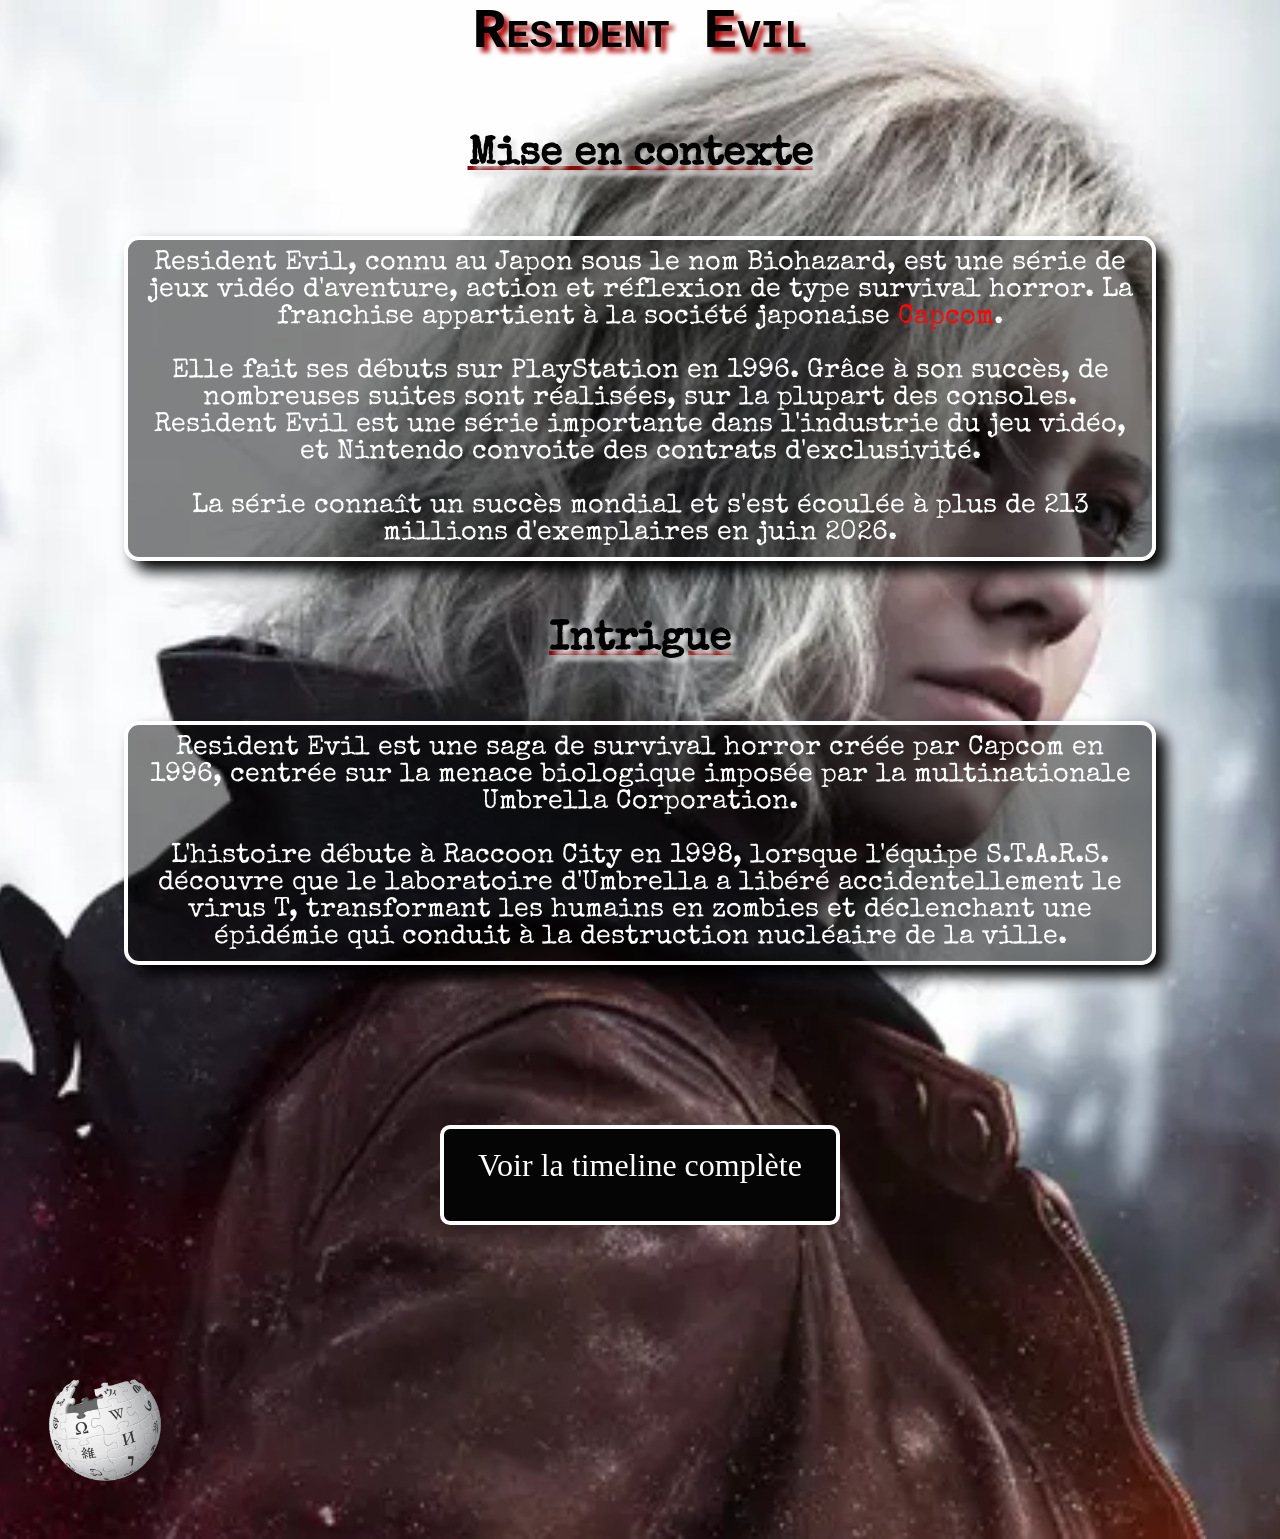
==== index.html @ 0d40d513 "Add files via upload" ====
<!doctype html>
<html lang="fr">
  <head>
    <meta charset="UTF-8" />
    <meta name="viewport" content="width=device-width, initial-scale=1.0" />
    <link href="style.css" rel="stylesheet" />
    <link rel="preconnect" href="https://fonts.googleapis.com" />
    <link rel="preconnect" href="https://fonts.gstatic.com" crossorigin />
    <link
      href="https://fonts.googleapis.com/css2?family=Special+Elite&display=swap"
      rel="stylesheet"
    />
    <title>Resident Evil</title>
  </head>
  <body class="index">
    <!-- Haut de la page-->
    <header>
      <h1>Resident Evil</h1>
    </header>

    <br /><br /><br /><br />
    <!-- Contenu du site -->
    <main class="container">
      <div>
        <h2>Mise en contexte</h2>
        <p class="p_index">
          Resident Evil, connu au Japon sous le nom Biohazard, est une série de
          jeux vidéo d'aventure, action et réflexion de type survival horror. La
          franchise appartient à la société japonaise
          <a
            class="hyperlink"
            href="https://fr.wikipedia.org/wiki/Capcom"
            title="lien vers la page wikipedia"
            >Capcom</a
          >. <br /><br />
          Elle fait ses débuts sur PlayStation en 1996. Grâce à son succès, de
          nombreuses suites sont réalisées, sur la plupart des consoles.
          Resident Evil est une série importante dans l'industrie du jeu vidéo,
          et Nintendo convoite des contrats d'exclusivité.
          <br /><br />
          La série connaît un succès mondial et s'est écoulée à plus de 213
          millions d'exemplaires en juin 2026.
        </p>
      </div>

      <div>
        <h2>Intrigue</h2>
        <p class="p_index">
          Resident Evil est une saga de survival horror créée par Capcom en
          1996, centrée sur la menace biologique imposée par la multinationale
          Umbrella Corporation. <br /><br />
          L'histoire débute à Raccoon City en 1998, lorsque l'équipe S.T.A.R.S.
          découvre que le laboratoire d'Umbrella a libéré accidentellement le
          virus T, transformant les humains en zombies et déclenchant une
          épidémie qui conduit à la destruction nucléaire de la ville.
        </p>
      </div>
      <div class="bouton">
        <br />
        <a href="timeline.html"> Voir la timeline complète</a>
      </div>
    </main>

    <!-- Pied de page-->
    <footer>
      <a target="_blank" href="https://fr.wikipedia.org/wiki/Resident_Evil"
        ><img class="wiki"
          src="images/wikipedia.jpg"
          alt="lien vers la page wikipedia de Resident Evil"
      /></a>
    </footer>
  </body>
</html>
---- style.css ----
* {
  margin: 0;
  padding: 0;
  box-sizing: border-box;
}

.index {
  background-color: rgb(255, 0, 0);
  background-image: url("images/fond_grace.jpg");
  background-size: cover;
  background-repeat: no-repeat;
  background-position: center;
}

html {
  scroll-behavior: smooth;
}

h1 {
  font-size: 3.5em;
  font-family: "Courier New";
  text-align: center;
  font-variant: small-caps;
  text-shadow: 5px 5px 5px rgb(173, 3, 3);
}

h2 {
  font-size: 2.5em;
  font-family: "Special Elite", system-ui;
  text-align: center;
  text-decoration: underline;
  text-decoration-color: rgb(137, 7, 7);
  text-shadow: 5px 5px 5px rgb(226, 226, 226);
}

h3 {
  font-size: 1.5em;
  font-family: "Special Elite", system-ui;
  text-align: center;
}

.p_index {
  font-size: 1.7em;
  color: white;
  background-color: rgba(0, 0, 0, 0.485);
  border: 4px solid white;
  border-radius: 15px;
  text-align: center;
  padding: 10px;
  margin: 60px;
  box-shadow: 10px 10px 15px black;

  font-family: "Special Elite", system-ui;
  font-weight: 400;
  font-style: normal;
}

.wiki {
  width: 150px;
  height: 150px;
  margin: 30px;
}

.fandom{
  width: 300px;
  height: 150px;
  margin: 30px;
}

.hyperlink {
  color: rgb(249, 8, 8);
  text-decoration: solid;
}

.bouton {
  margin: 100px;
  border: 4px solid white;
  border-radius: 10px;
  background-color: rgb(5, 5, 5);
  width: 400px;
  height: 100px;
  text-align: center;
}

.bouton a {
  color: white;
  text-decoration: solid;
  font-size: 2em;
  font-family: cursive;
}

.bouton:hover {
  border: 4px solid rgb(0, 0, 0);
  background-color: white;
  a {
    color: black;
  }
}

.container {
  width: 90%;
  max-width: 1200px;
  margin: 0 auto;
  flex-direction: column;
  display: flex;
  align-items: center;
}

.timeline {
  background-color: rgb(140, 1, 1);
  background-image: url("images/fond_site.jpg");
  background-size: cover;
  background-repeat: no-repeat;
  background-position: center;
}

.commencement {
  flex-direction: row;
  display: flex;
  align-items: center;
  background-image: url("images/adn1.jpg");
  background-repeat: no-repeat;
  background-size: cover;
  background-position: center;
  gap: 24px;
  padding: 15px;
  border: 4px solid white;
  border-radius: 15px;
  box-shadow: 10px 10px 15px black;
  margin-bottom: 30px;
}

.nouvel_ere {
  flex-direction: row;
  display: flex;
  align-items: center;
  background-image: url("images/virus.jpg");
  background-repeat: no-repeat;
  background-size: cover;
  background-position: center;
  gap: 40px;
  padding: 15px;
  border: 4px solid white;
  border-radius: 15px;
  box-shadow: 10px 10px 15px black;
  margin-bottom: 30px;
}

.epoque_moderne {
  flex-direction: row;
  display: flex;
  align-items: center;
  background-image: url("images/adn2.jpg");
  background-repeat: no-repeat;
  background-size: cover;
  background-position: center;
  gap: 24px;
  padding: 15px;
  border: 4px solid white;
  border-radius: 15px;
  box-shadow: 10px 10px 15px black;
  margin-bottom: 30px;
}

.RE0 {
  background-image: url(images/RE0.jpg);
  background-repeat: no-repeat;
  background-size: cover;
  background-position: center;
  border-radius: 15px;
  width: calc((100%-72) / 4);
  border: 4px solid rgb(245, 243, 243);
  transition: 0.3s;
}

.RE0 p {
  opacity: 0;
  transition: 0.3s;

  font-size: 1em;
  color: white;
  background-color: rgba(0, 0, 0, 0.649);
  border: 4px solid white;
  border-radius: 15px;
  text-align: center;
  box-shadow: 10px 10px 15px black;
  padding: 10px;
}

.RE0:hover p {
  opacity: 1;
}
.RE0:hover {
  border: 0px;
}

.RE1 {
  background-image: url(images/RE1.jpg);
  background-repeat: no-repeat;
  background-size: cover;
  background-position: center;
  border-radius: 15px;
  width: calc((100%-72) / 4);
  border: 4px solid rgb(250, 248, 248);
  transition: 0.3s;
}

.RE1 p {
  opacity: 0;
  transition: 0.3s;

  font-size: 1em;
  color: white;
  background-color: rgba(0, 0, 0, 0.649);
  border: 4px solid white;
  border-radius: 15px;
  text-align: center;
  box-shadow: 10px 10px 15px black;
  padding: 10px;
}

.RE1:hover p {
  opacity: 1;
}
.RE1:hover {
  border: 0px;
}
.RE2 {
  background-image: url(images/RE2.jpg);
  background-repeat: no-repeat;
  background-size: cover;
  background-position: center;
  border-radius: 15px;
  width: calc((100%-72) / 4);
  border: 4px solid rgb(250, 248, 248);
  transition: 0.3s;
}

.RE2 p {
  opacity: 0;
  transition: 0.3s;

  font-size: 1em;
  color: white;
  background-color: rgba(0, 0, 0, 0.649);
  border: 4px solid white;
  border-radius: 15px;
  text-align: center;
  box-shadow: 10px 10px 15px black;
  padding: 10px;
}

.RE2:hover p {
  opacity: 1;
}
.RE2:hover {
  border: 0px;
}

.RE3 {
  background-image: url(images/RE3.jpg);
  background-repeat: no-repeat;
  background-size: cover;
  background-position: center;
  border-radius: 15px;
  width: calc((100%-72) / 4);
  border: 4px solid rgb(253, 249, 249);
  transition: 0.3s;
}

.RE3 p {
  opacity: 0;
  transition: 0.3s;

  font-size: 1em;
  color: white;
  background-color: rgba(0, 0, 0, 0.649);
  border: 4px solid white;
  border-radius: 15px;
  text-align: center;
  box-shadow: 10px 10px 15px black;
  padding: 10px;
}

.RE3:hover p {
  opacity: 1;
}
.RE3:hover {
  border: 0px;
}
.RE2_ET_3 {
  flex-direction: column;
  display: flex;
  align-items: center;
  gap: 10px;
}

.REV {
  background-image: url(images/RE_veronica.jpg);
  background-repeat: no-repeat;
  background-size: cover;
  background-position: center;
  border-radius: 15px;
  width: calc((100%-72) / 4);
  border: 4px solid rgb(247, 244, 244);
  transition: 0.3s;
}

.REV p {
  opacity: 0;
  transition: 0.3s;

  font-size: 1em;
  color: white;
  background-color: rgba(0, 0, 0, 0.649);
  border: 4px solid white;
  border-radius: 15px;
  text-align: center;
  box-shadow: 10px 10px 15px black;
  padding: 10px;
}

.REV:hover p {
  opacity: 1;
}
.REV:hover {
  border: 0px;
}

.RE4 {
  background-image: url(images/RE4.jpg);
  background-repeat: no-repeat;
  background-size: cover;
  background-position: center;
  border-radius: 15px;
  width: calc((100%-80) / 3);
  border: 4px solid rgb(250, 246, 246);
  transition: 0.3s;
}

.RE4 p {
  opacity: 0;
  transition: 0.3s;
  font-size: 1em;
  color: white;
  background-color: rgba(0, 0, 0, 0.649);
  border: 4px solid white;
  border-radius: 15px;
  text-align: center;
  box-shadow: 10px 10px 15px black;
  padding: 10px;
}

.RE4:hover p {
  opacity: 1;
}
.RE4:hover {
  border: 0px;
}

.RE5 {
  background-image: url(images/RE5.jpg);
  background-repeat: no-repeat;
  background-size: cover;
  background-position: center;
  border-radius: 15px;
  width: calc((100%-80) / 3);
  border: 4px solid rgb(250, 246, 246);
  transition: 0.3s;
}

.RE5 p {
  opacity: 0;
  transition: 0.3s;
  font-size: 1em;
  color: white;
  background-color: rgba(0, 0, 0, 0.649);
  border: 4px solid white;
  border-radius: 15px;
  text-align: center;
  box-shadow: 10px 10px 15px black;
  padding: 10px;
}

.RE5:hover p {
  opacity: 1;
}
.RE5:hover {
  border: 0px;
}

.RE6 {
  background-image: url(images/RE6.jpg);
  background-repeat: no-repeat;
  background-size: cover;
  background-position: center;
  border-radius: 15px;
  width: calc((100%-80) / 3);
  border: 4px solid rgb(255, 251, 251);
  transition: 0.3s;
}

.RE6 p {
  opacity: 0;
  transition: 0.3s;
  font-size: 1em;
  color: white;
  background-color: rgba(0, 0, 0, 0.649);
  border: 4px solid white;
  border-radius: 15px;
  text-align: center;
  box-shadow: 10px 10px 15px black;
  padding: 10px;
}

.RE6:hover p {
  opacity: 1;
}
.RE6:hover {
  border: 0px;
}
.RE7 {
  background-image: url(images/RE7.jpg);
  background-repeat: no-repeat;
  background-size: cover;
  background-position: center;
  border-radius: 15px;
  width: calc((100%-72) / 4);
  border: 4px solid rgb(248, 244, 244);
  transition: 0.3s;
}

.RE7 p {
  opacity: 0;
  transition: 0.3s;
  font-size: 1em;
  color: white;
  background-color: rgba(0, 0, 0, 0.649);
  border: 4px solid white;
  border-radius: 15px;
  text-align: center;
  box-shadow: 10px 10px 15px black;
  padding: 10px;
}

.RE7:hover p {
  opacity: 1;
}
.RE7:hover {
  border: 0px;
}
.RE8 {
  background-image: url(images/RE8.jpg);
  background-repeat: no-repeat;
  background-size: cover;
  background-position: center;
  border-radius: 15px;
  width: calc((100%-72) / 4);
  border: 4px solid rgb(243, 242, 242);
  transition: 0.3s;
}

.RE8 p {
  opacity: 0;
  transition: 0.3s;
  font-size: 1em;
  color: white;
  background-color: rgba(0, 0, 0, 0.649);
  border: 4px solid white;
  border-radius: 15px;
  text-align: center;
  box-shadow: 10px 10px 15px black;
  padding: 10px;
}

.RE8:hover p {
  opacity: 1;
}
.RE8:hover {
  border: 0px;
}
.RE9 {
  background-image: url(images/RE9.jpg);
  background-repeat: no-repeat;
  background-size: cover;
  background-position: center;
  border-radius: 15px;
  border: 4px solid rgb(252, 248, 248);
  width: calc((100%-72) / 4);
  transition: 0.3s;
}

.RE9 p {
  opacity: 0;
  transition: 0.3s;
  font-size: 1em;
  color: white;
  background-color: rgba(0, 0, 0, 0.649);
  border: 4px solid white;
  border-radius: 15px;
  text-align: center;
  box-shadow: 10px 10px 15px black;
  padding: 10px;
}

.RE9:hover p {
  opacity: 1;
}
.RE9:hover {
  border: 0px;
}

.REDLC {
  background-image: url(images/REDLC.jpg);
  background-repeat: no-repeat;
  background-size: cover;
  background-position: center;
  border-radius: 15px;
  width: calc((100%-72) / 4);
  border: 4px solid rgb(250, 247, 247);
  transition: 0.3s;
}

.REDLC p {
  opacity: 0;
  transition: 0.3s;
  font-size: 1em;
  color: white;
  background-color: rgba(0, 0, 0, 0.649);
  border: 4px solid white;
  border-radius: 15px;
  text-align: center;
  box-shadow: 10px 10px 15px black;
  padding: 10px;
}

.REDLC:hover p {
  opacity: 1;
}
.REDLC:hover {
  border: 0px;
}
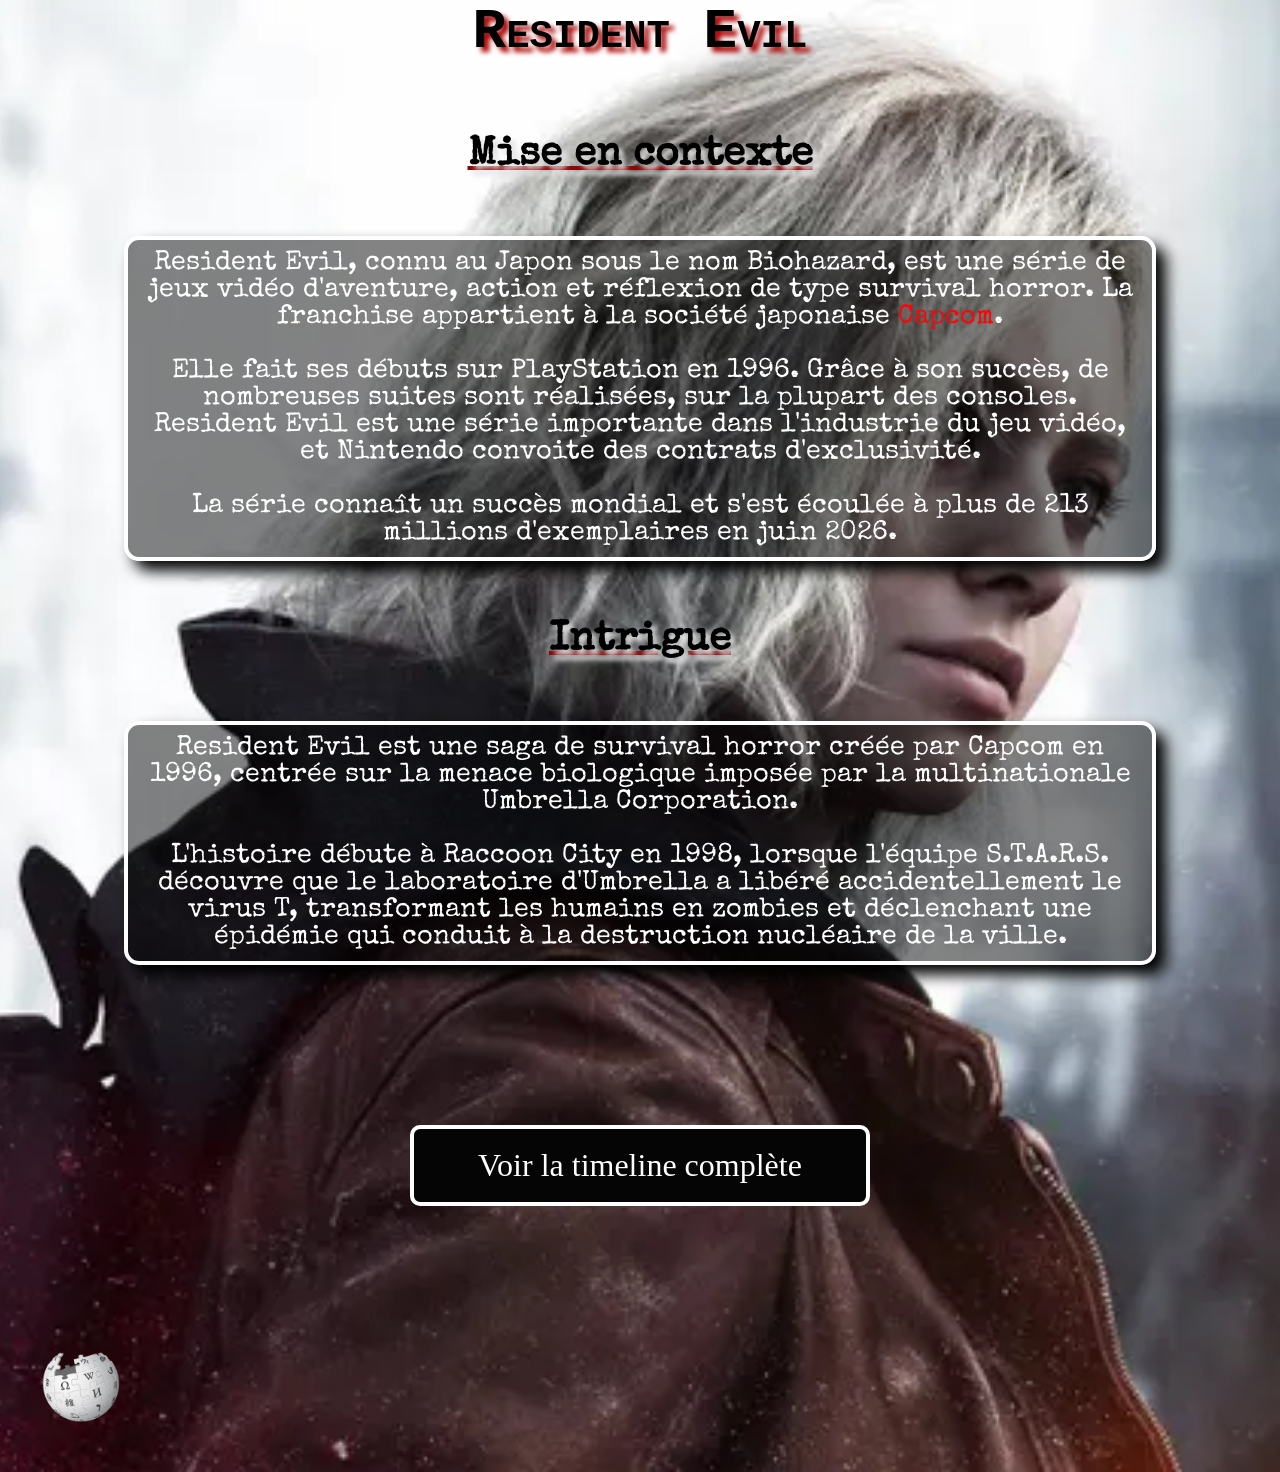
==== commit 957908e5: "Add files via upload" ====
--- a/index.html
+++ b/index.html
@@ -29,6 +29,7 @@
           franchise appartient à la société japonaise
           <a
             class="hyperlink"
+            target="_blank"
             href="https://fr.wikipedia.org/wiki/Capcom"
             title="lien vers la page wikipedia"
             >Capcom</a
@@ -57,7 +58,8 @@
       </div>
       <div class="bouton">
         <br />
-        <a href="timeline.html"> Voir la timeline complète</a>
+        <a href="timeline.html">Voir la timeline complète</a>
+        <br /><br />
       </div>
     </main>
 
--- a/style.css
+++ b/style.css
@@ -56,14 +56,14 @@
 }
 
 .wiki {
-  width: 150px;
-  height: 150px;
+  width: 8%;
+  height: 8%;
   margin: 30px;
 }
 
 .fandom{
-  width: 300px;
-  height: 150px;
+  width: 16%;
+  height: 8%;
   margin: 30px;
 }
 
@@ -77,8 +77,8 @@
   border: 4px solid white;
   border-radius: 10px;
   background-color: rgb(5, 5, 5);
-  width: 400px;
-  height: 100px;
+  width: 40%;
+  height: 5%;
   text-align: center;
 }
 
